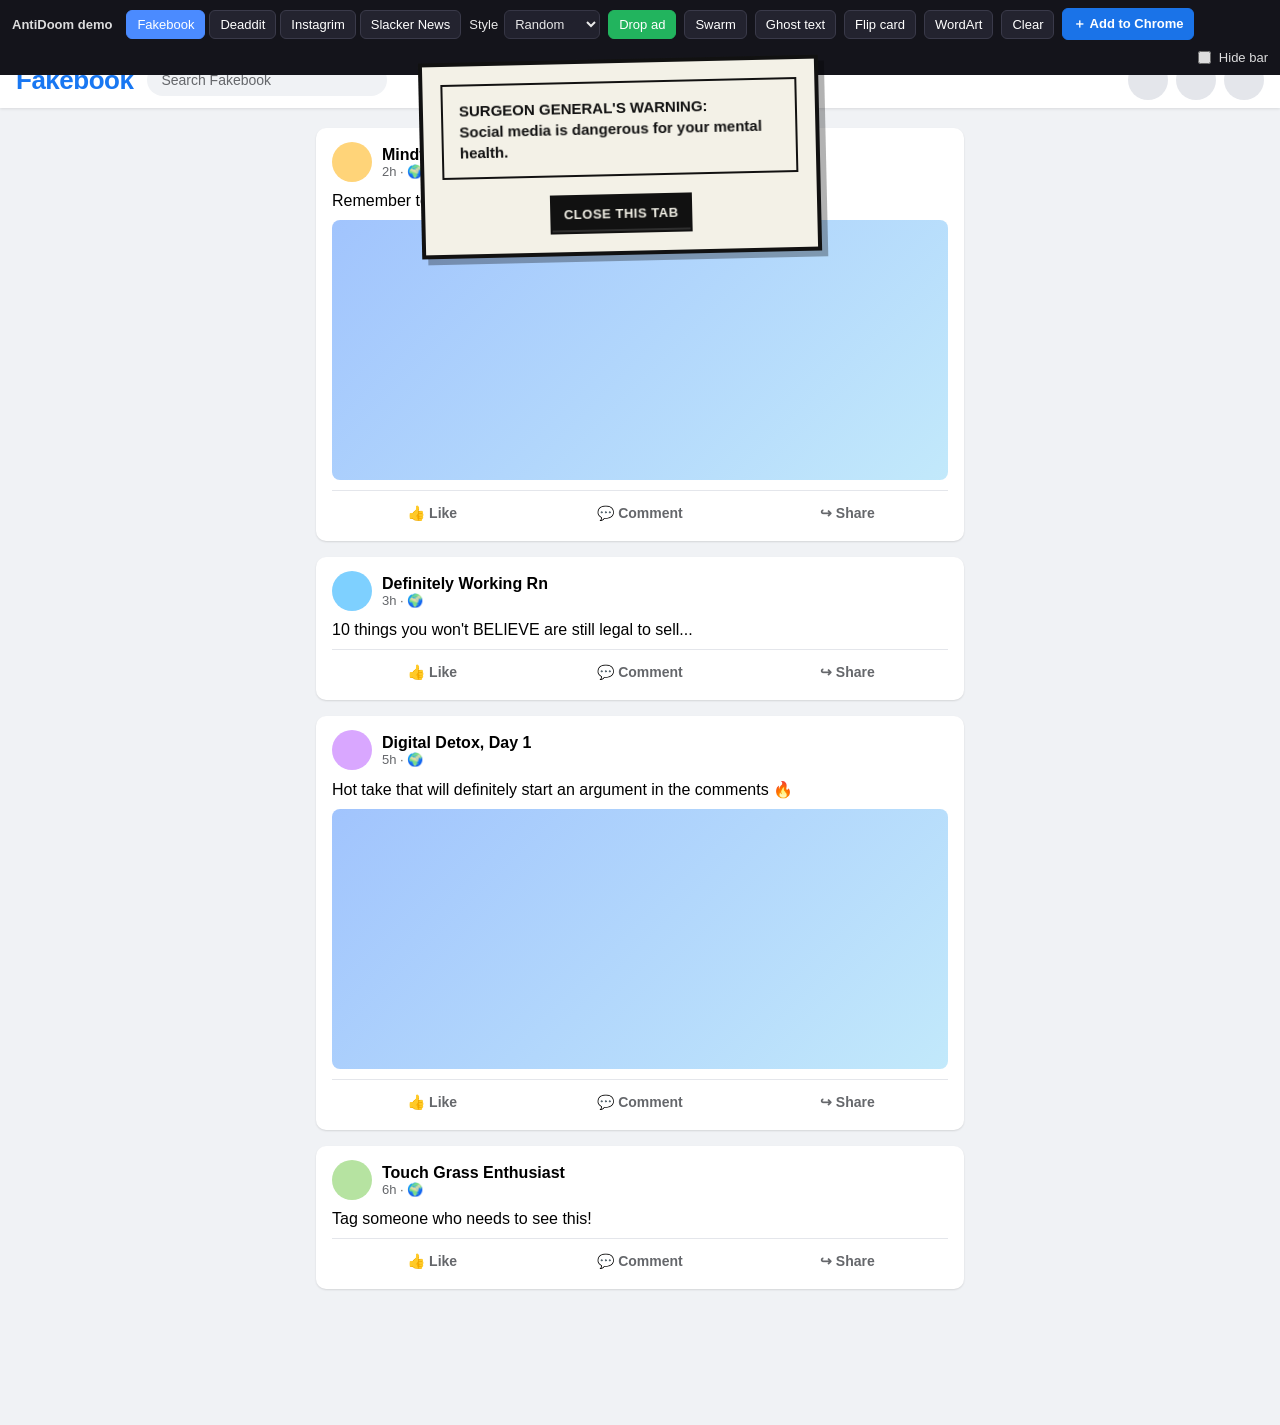
==== demo/sites.html @ 20e3f60d "Add live-feed demo, new ad styles, and v0.2.0 store prep Demo site (deploys to antidoom-demo.josephr" ====
<!doctype html>
<html lang="en">
  <head>
    <meta charset="utf-8">
    <meta name="viewport" content="width=device-width, initial-scale=1">
    <title>AntiDoom — Live on your feeds</title>
    <!-- The REAL extension styles, so the demo matches production exactly -->
    <link rel="stylesheet" href="ad-styles.css?v=6">
    <link rel="stylesheet" href="sites.css?v=6">
  </head>
  <body>
    <!-- Control bar (hide it for clean screenshots) -->
    <div class="ctrl" id="ctrl">
      <span class="ctrl-brand">AntiDoom demo</span>
      <div class="ctrl-group" role="group" aria-label="Website">
        <button class="ctrl-btn is-on" data-site="facebook">Fakebook</button>
        <button class="ctrl-btn" data-site="reddit">Deaddit</button>
        <button class="ctrl-btn" data-site="instagram">Instagrim</button>
        <button class="ctrl-btn" data-site="hn">Slacker News</button>
      </div>
      <label class="ctrl-select">
        Style
        <select id="styleSelect"></select>
      </label>
      <button class="ctrl-btn ctrl-primary" id="dropAd">Drop ad</button>
      <button class="ctrl-btn" id="swarm">Swarm</button>
      <button class="ctrl-btn" id="overlayGhost">Ghost text</button>
      <button class="ctrl-btn" id="overlayFlip">Flip card</button>
      <button class="ctrl-btn" id="overlayWavy">WordArt</button>
      <button class="ctrl-btn" id="clearAll">Clear</button>
      <a class="ctrl-btn ctrl-store" href="https://chromewebstore.google.com/detail/antidoom/kpibmejclghfaeiaofoijdnagaapomjh" target="_blank" rel="noopener">＋ Add to Chrome</a>
      <label class="ctrl-hide"><input type="checkbox" id="hideCtrl"> Hide bar</label>
    </div>

    <!-- Mock website feed goes here -->
    <div class="site" id="site"></div>

    <script src="sites.js?v=6"></script>
  </body>
</html>
---- demo/ad-styles.css ----
.antidoom-root {
  all: initial;
  position: fixed;
  top: 16px;
  left: 16px;
  z-index: 2147483647;
  box-sizing: border-box;
  transform: rotate(var(--antidoom-rotate, 0deg));
  font-family: Impact, Haettenschweiler, "Arial Narrow Bold", sans-serif;
}

.antidoom-card {
  position: relative;
  width: min(320px, calc(100vw - 24px));
  color: #171717;
  background:
    linear-gradient(135deg, rgba(255, 243, 71, 0.99), rgba(255, 140, 66, 0.99) 58%, rgba(255, 84, 84, 0.98));
  border: 3px solid #171717;
  box-shadow: 8px 8px 0 rgba(23, 23, 23, 0.28);
  border-radius: 14px;
  overflow: hidden;
  transform-origin: center;
  animation: antidoom-burst-in 280ms cubic-bezier(0.2, 0.9, 0.2, 1.15);
}

/* --- Windows 98 system dialog --- */
.antidoom-card[data-style="win98"] {
  background: #c0c0c0;
  border: 2px solid #000;
  border-radius: 0;
  box-shadow: 4px 4px 0 rgba(0, 0, 0, 0.4),
    inset 2px 2px 0 #fff, inset -2px -2px 0 #808080;
  font-family: "MS Sans Serif", Tahoma, Geneva, sans-serif;
}

.antidoom-card[data-style="win98"] .antidoom-header {
  background: linear-gradient(90deg, #000080, #1084d0);
  color: #fff;
  letter-spacing: 0.02em;
  text-transform: none;
  font-weight: 700;
}

.antidoom-card[data-style="win98"] .antidoom-message {
  font-family: "MS Sans Serif", Tahoma, sans-serif;
  font-size: 20px;
  text-transform: none;
  color: #000;
}

.antidoom-card[data-style="win98"] .antidoom-body::before { content: none; }

.antidoom-card[data-style="win98"] .antidoom-kicker {
  background: #ffffe1;
  border-color: #000;
  border-radius: 0;
}

.antidoom-card[data-style="win98"] .antidoom-button {
  background: #c0c0c0;
  color: #000;
  border: 2px solid #000;
  border-radius: 0;
  box-shadow: inset 2px 2px 0 #fff, inset -2px -2px 0 #808080;
  text-transform: none;
}

/* --- Neon "YOU ARE THE 1000th VISITOR" --- */
.antidoom-card[data-style="neon"] {
  background: #05010a;
  border: 3px solid #39ff14;
  box-shadow: 0 0 18px #39ff14, 0 0 40px rgba(255, 0, 200, 0.6);
  color: #39ff14;
}

.antidoom-card[data-style="neon"] .antidoom-header {
  background: #ff00c8;
  color: #05010a;
}

.antidoom-card[data-style="neon"] .antidoom-message {
  color: #fdff00;
  text-shadow: 0 0 8px #39ff14;
  animation: antidoom-blink 0.7s steps(2, start) infinite;
}

.antidoom-card[data-style="neon"] .antidoom-subtext { color: #39ff14; }
.antidoom-card[data-style="neon"] .antidoom-body::before {
  background: #fdff00;
  color: #ff00c8;
  border-color: #39ff14;
}

.antidoom-card[data-style="neon"] .antidoom-kicker {
  background: #ff00c8;
  color: #fff;
  border-color: #39ff14;
}

.antidoom-card[data-style="neon"] .antidoom-button {
  background: #39ff14;
  color: #05010a;
  border-color: #fdff00;
}

/* --- MS-DOS terminal --- */
.antidoom-card[data-style="dos"] {
  background: #000;
  border: 2px solid #00ff66;
  border-radius: 0;
  box-shadow: 0 0 0 2px #000, 6px 6px 0 rgba(0, 255, 102, 0.25);
  color: #00ff66;
  font-family: "Courier New", monospace;
}

.antidoom-card[data-style="dos"] .antidoom-header {
  background: #00ff66;
  color: #000;
  font-family: "Courier New", monospace;
}

.antidoom-card[data-style="dos"] .antidoom-message {
  font-family: "Courier New", monospace;
  color: #00ff66;
  font-size: 18px;
  text-transform: none;
}

.antidoom-card[data-style="dos"] .antidoom-subtext {
  color: #00cc55;
  font-family: "Courier New", monospace;
}

.antidoom-card[data-style="dos"] .antidoom-body::before { content: "C:\\>"; background: #000; color: #00ff66; border-color: #00ff66; transform: none; }

.antidoom-card[data-style="dos"] .antidoom-kicker {
  background: #000;
  color: #00ff66;
  border-color: #00ff66;
  border-radius: 0;
}

.antidoom-card[data-style="dos"] .antidoom-button {
  background: #000;
  color: #00ff66;
  border-color: #00ff66;
  border-radius: 0;
  font-family: "Courier New", monospace;
}

/* --- Fake browser toolbar / "your PC is infected" --- */
.antidoom-card[data-style="toolbar"] {
  background: #f4f4f4;
  border: 2px solid #b00020;
  border-radius: 4px;
  box-shadow: 0 6px 18px rgba(176, 0, 32, 0.5);
  color: #202020;
}

.antidoom-card[data-style="toolbar"] .antidoom-header {
  background: linear-gradient(#fff, #dcdcdc);
  color: #b00020;
  text-transform: none;
  letter-spacing: 0;
}

.antidoom-card[data-style="toolbar"] .antidoom-message {
  color: #b00020;
  font-family: Arial, sans-serif;
  font-size: 20px;
}

.antidoom-card[data-style="toolbar"] .antidoom-body::before {
  content: "⚠ WARNING";
  background: #b00020;
  color: #fff;
  border-color: #b00020;
}

.antidoom-card[data-style="toolbar"] .antidoom-kicker {
  background: #fff3cd;
  border-color: #b00020;
}

.antidoom-card[data-style="toolbar"] .antidoom-button-primary {
  background: #2e7d32;
  color: #fff;
  border-color: #1b5e20;
}

.antidoom-header {
  display: flex;
  align-items: center;
  justify-content: space-between;
  gap: 12px;
  padding: 12px 14px;
  cursor: move;
  user-select: none;
  touch-action: none;
  background:
    linear-gradient(90deg, #171717, #363636);
  color: #fff7cc;
  font-size: 12px;
  letter-spacing: 0.11em;
  text-transform: uppercase;
}

.antidoom-body {
  position: relative;
  padding: 18px 16px 12px;
}

.antidoom-body::before {
  content: "ACT NOW";
  position: absolute;
  top: 10px;
  right: 12px;
  padding: 4px 6px;
  border: 2px solid #171717;
  background: #fff;
  color: #d43131;
  font-size: 10px;
  line-height: 1;
  letter-spacing: 0.08em;
  transform: rotate(8deg);
}

.antidoom-kicker {
  display: inline-block;
  margin-bottom: 10px;
  padding: 5px 8px;
  border-radius: 6px;
  border: 2px solid #171717;
  background: #fff8cf;
  font-size: 10px;
  font-weight: 700;
  letter-spacing: 0.1em;
  text-transform: uppercase;
}

.antidoom-message {
  margin: 0;
  max-width: 280px;
  font-size: 30px;
  line-height: 1;
  font-weight: 700;
  letter-spacing: 0.01em;
  text-transform: uppercase;
  text-wrap: balance;
}

.antidoom-subtext {
  margin: 10px 0 0;
  max-width: 310px;
  color: rgba(23, 23, 23, 0.86);
  font-family: Arial, sans-serif;
  font-size: 13px;
  line-height: 1.35;
  font-weight: 700;
}

.antidoom-footer {
  display: flex;
  gap: 8px;
  padding: 0 16px 16px;
  flex-wrap: wrap;
}

.antidoom-button {
  all: unset;
  cursor: pointer;
  padding: 11px 12px;
  border-radius: 10px;
  border: 2px solid #171717;
  font-size: 13px;
  font-weight: 700;
  line-height: 1;
  text-transform: uppercase;
  letter-spacing: 0.04em;
}

.antidoom-button-primary {
  background: #171717;
  color: #fff7cc;
  box-shadow: inset 0 -2px 0 rgba(255, 255, 255, 0.12);
}

.antidoom-button-secondary {
  background: rgba(255, 255, 255, 0.4);
  color: #171717;
}

.antidoom-button-snooze {
  background: transparent;
  color: rgba(23, 23, 23, 0.55);
  border-color: rgba(23, 23, 23, 0.3);
  font-size: 11px;
}

.antidoom-close {
  all: unset;
  cursor: pointer;
  color: inherit;
  font-size: 22px;
  line-height: 1;
}

/* Delay tax: close X shows a countdown and can't be clicked yet. */
.antidoom-close-locked {
  cursor: not-allowed;
  font-size: 15px;
  font-weight: 700;
  opacity: 0.55;
  font-variant-numeric: tabular-nums;
}

.antidoom-button-snooze:disabled {
  cursor: not-allowed;
  opacity: 0.4;
}

/* --- Clipped burst shapes: 5-point star & spiky sun --- */
.antidoom-card[data-style="star"],
.antidoom-card[data-style="sunburst"] {
  width: min(400px, calc(100vw - 24px));
  height: min(400px, calc(100vw - 24px));
  padding: 24% 22% 22%;
  box-sizing: border-box;
  border: none;
  border-radius: 0;
  box-shadow: none;
  overflow: visible;
  display: flex;
  flex-direction: column;
  justify-content: center;
  text-align: center;
  filter: drop-shadow(3px 4px 0 rgba(23, 23, 23, 0.55));
}

.antidoom-card[data-style="star"] {
  width: min(460px, calc(100vw - 24px));
  height: min(413px, calc((100vw - 24px) * 0.897));
  /* burst art sits ~2% high (SVG translate -5.56); nudge text up to match */
  padding: 24% 29% 28%;
  background: center/contain no-repeat
    url("data:image/svg+xml,<svg xmlns='http://www.w3.org/2000/svg' viewBox='0 0 310.93 278.96'><path d='M153.75 37l13.92 44 69.13-67.75-21.27 95.5h73.11l-46.92 53L297 179.3l-81.47 19.22 32.88 49.09-71.06-21.35-19 40.8-28.24-40.8-71.02 44.56 23.21-83.9-47.43-5.3 42.52-28-66.89-31.45 93.07-1.82-21.27-95.5L130.15 81z' transform='translate(.24 -5.56)' fill='%23fff' stroke='%23000' stroke-width='5' stroke-miterlimit='10'/></svg>");
  filter: drop-shadow(4px 5px 0 rgba(0, 0, 0, 0.85));
  color: #000;
  font-family: "Courier New", monospace;
}

/* Star is stripped down: just the message and one button. */
.antidoom-card[data-style="star"] .antidoom-header,
.antidoom-card[data-style="star"] .antidoom-kicker,
.antidoom-card[data-style="star"] .antidoom-button-secondary,
.antidoom-card[data-style="star"] .antidoom-button-snooze {
  display: none;
}

.antidoom-card[data-style="star"] .antidoom-message {
  font-family: "Courier New", monospace;
  font-size: 17px;
  color: #000;
  letter-spacing: 0;
}

.antidoom-card[data-style="star"] .antidoom-footer {
  justify-content: center;
  padding-top: 12px;
}

.antidoom-card[data-style="star"] .antidoom-button-primary {
  background: #fff;
  color: #000;
  border: 2px solid #000;
  border-radius: 0;
  box-shadow: 3px 3px 0 #000;
  font-family: "Courier New", monospace;
}

.antidoom-card[data-style="sunburst"] {
  background: radial-gradient(circle at 50% 45%, #fff27a, #ffbf1f 55%, #ff7a00);
  clip-path: polygon(50.0% 0.0%, 57.8% 10.8%, 69.1% 3.8%, 72.2% 16.7%, 85.4% 14.6%, 83.3% 27.8%, 96.2% 30.9%, 89.2% 42.2%, 100.0% 50.0%, 89.2% 57.8%, 96.2% 69.1%, 83.3% 72.2%, 85.4% 85.4%, 72.2% 83.3%, 69.1% 96.2%, 57.8% 89.2%, 50.0% 100.0%, 42.2% 89.2%, 30.9% 96.2%, 27.8% 83.3%, 14.6% 85.4%, 16.7% 72.2%, 3.8% 69.1%, 10.8% 57.8%, 0.0% 50.0%, 10.8% 42.2%, 3.8% 30.9%, 16.7% 27.8%, 14.6% 14.6%, 27.8% 16.7%, 30.9% 3.8%, 42.2% 10.8%);
}

/* Both burst shapes hide the header: wide sponsor lines clip on the spikes,
   and the dodging close button would land outside the clipped shape. */
.antidoom-card[data-style="star"] .antidoom-header,
.antidoom-card[data-style="sunburst"] .antidoom-header {
  display: none;
}

.antidoom-card[data-style="star"] .antidoom-body,
.antidoom-card[data-style="sunburst"] .antidoom-body {
  padding: 4px 0;
}

.antidoom-card[data-style="star"] .antidoom-body::before,
.antidoom-card[data-style="sunburst"] .antidoom-body::before,
.antidoom-card[data-style="star"] .antidoom-subtext,
.antidoom-card[data-style="sunburst"] .antidoom-subtext {
  display: none;
}

.antidoom-card[data-style="star"] .antidoom-kicker,
.antidoom-card[data-style="sunburst"] .antidoom-kicker {
  background: #171717;
  color: #fff27a;
  margin-bottom: 6px;
}

.antidoom-card[data-style="star"] .antidoom-message,
.antidoom-card[data-style="sunburst"] .antidoom-message {
  max-width: none;
  font-size: 16px;
  line-height: 1.1;
}

/* The star's jagged burst narrows sharply — wrap its text into short lines. */
.antidoom-card[data-style="star"] .antidoom-message {
  max-width: 175px;
  margin-left: auto;
  margin-right: auto;
}

.antidoom-card[data-style="star"] .antidoom-footer,
.antidoom-card[data-style="sunburst"] .antidoom-footer {
  justify-content: center;
  padding: 8px 0 0;
  gap: 6px;
}

.antidoom-card[data-style="star"] .antidoom-button,
.antidoom-card[data-style="sunburst"] .antidoom-button {
  padding: 7px 9px;
  font-size: 11px;
}

/* --- "Sorry, we're LOCKING IN" storefront sign --- */
.antidoom-card[data-style="closedsign"] {
  width: min(400px, calc(100vw - 24px));
  background: #fff;
  color: #111;
  border: 3px solid #111;
  border-radius: 18px;
  box-shadow: 0 0 0 4px #fff, 0 0 0 7px #111, 10px 12px 0 rgba(0, 0, 0, 0.25);
  overflow: visible;
  font-family: "Arial Black", Arial, sans-serif;
}

.antidoom-card[data-style="closedsign"] .antidoom-header,
.antidoom-card[data-style="closedsign"] .antidoom-kicker,
.antidoom-card[data-style="closedsign"] .antidoom-button-secondary,
.antidoom-card[data-style="closedsign"] .antidoom-button-snooze {
  display: none;
}

.antidoom-card[data-style="closedsign"] .antidoom-body {
  padding: 22px 20px 8px;
  text-align: center;
}

.antidoom-card[data-style="closedsign"] .antidoom-body::before {
  content: "SORRY, WE'RE\A LOCKING IN";
  white-space: pre-line;
  position: static;
  display: block;
  margin: 0 0 12px;
  padding: 0;
  border: 0;
  transform: none;
  font-family: "Arial Black", Impact, sans-serif;
  font-size: 40px;
  line-height: 0.95;
  font-weight: 900;
  letter-spacing: -0.01em;
  text-transform: uppercase;
  background: linear-gradient(135deg, #57c7ea 0%, #8fe06a 55%, #d7f43a 100%);
  -webkit-background-clip: text;
  background-clip: text;
  color: transparent;
  -webkit-text-stroke: 1.5px #111;
}

.antidoom-card[data-style="closedsign"] .antidoom-subtext {
  display: none;
}

.antidoom-card[data-style="closedsign"] .antidoom-message {
  max-width: none;
  color: #222;
  font-family: Arial, sans-serif;
  font-size: 15px;
  font-weight: 700;
  text-transform: none;
}

.antidoom-card[data-style="closedsign"] .antidoom-footer {
  justify-content: center;
  padding: 10px 20px 18px;
}

.antidoom-card[data-style="closedsign"] .antidoom-button-primary {
  background: linear-gradient(135deg, #57c7ea, #8fe06a);
  color: #111;
  border: 2px solid #111;
  border-radius: 8px;
}

/* --- Comic speech bubble --- */
.antidoom-card[data-style="bubble"] {
  width: min(360px, calc(100vw - 24px));
  background: #fff;
  color: #111;
  border: 3px solid #111;
  border-radius: 42px;
  box-shadow: 6px 6px 0 rgba(0, 0, 0, 0.22);
  overflow: visible;
  font-family: "Comic Sans MS", "Comic Sans", cursive;
}

.antidoom-card[data-style="bubble"]::before {
  content: "";
  position: absolute;
  left: 46px;
  top: 100%;
  border-left: 16px solid transparent;
  border-right: 16px solid transparent;
  border-top: 30px solid #111;
}

.antidoom-card[data-style="bubble"]::after {
  content: "";
  position: absolute;
  left: 50px;
  top: 100%;
  margin-top: -3px;
  border-left: 12px solid transparent;
  border-right: 12px solid transparent;
  border-top: 24px solid #fff;
}

.antidoom-card[data-style="bubble"] .antidoom-header,
.antidoom-card[data-style="bubble"] .antidoom-kicker,
.antidoom-card[data-style="bubble"] .antidoom-subtext,
.antidoom-card[data-style="bubble"] .antidoom-body::before,
.antidoom-card[data-style="bubble"] .antidoom-button-secondary,
.antidoom-card[data-style="bubble"] .antidoom-button-snooze {
  display: none;
}

.antidoom-card[data-style="bubble"] .antidoom-body {
  padding: 22px 26px 6px;
  text-align: center;
}

.antidoom-card[data-style="bubble"] .antidoom-message {
  max-width: none;
  color: #111;
  font-family: "Comic Sans MS", "Comic Sans", cursive;
  font-size: 20px;
  font-weight: 700;
  line-height: 1.15;
}

.antidoom-card[data-style="bubble"] .antidoom-footer {
  justify-content: center;
  padding: 6px 26px 20px;
}

.antidoom-card[data-style="bubble"] .antidoom-button-primary {
  background: #111;
  color: #fff;
  border: 2px solid #111;
  border-radius: 20px;
  font-family: "Comic Sans MS", "Comic Sans", cursive;
}

/* --- 3D extruded "WARNING: ATTENTION HIJACKING" --- */
.antidoom-card[data-style="warning3d"] {
  width: min(430px, calc(100vw - 24px));
  background: #1b1030;
  color: #fff;
  border: 3px solid #04e7fe;
  border-radius: 12px;
  box-shadow: 8px 8px 0 rgba(0, 0, 0, 0.5);
  overflow: visible;
}

.antidoom-card[data-style="warning3d"] .antidoom-header,
.antidoom-card[data-style="warning3d"] .antidoom-kicker,
.antidoom-card[data-style="warning3d"] .antidoom-subtext,
.antidoom-card[data-style="warning3d"] .antidoom-button-secondary,
.antidoom-card[data-style="warning3d"] .antidoom-button-snooze {
  display: none;
}

.antidoom-card[data-style="warning3d"] .antidoom-body {
  padding: 28px 20px 8px;
  text-align: center;
}

.antidoom-card[data-style="warning3d"] .antidoom-body::before {
  content: "WARNING:\A ATTENTION HIJACKING";
  white-space: pre-line;
  position: static;
  display: block;
  margin: 0 0 16px;
  padding: 0;
  border: 0;
  background: transparent;
  font-family: Impact, Haettenschweiler, "Arial Narrow Bold", sans-serif;
  font-size: 34px;
  line-height: 0.92;
  font-weight: 800;
  letter-spacing: 0.01em;
  text-transform: uppercase;
  color: #ff79ff;
  text-shadow:
    -1px -1px 0 #04e7fe, 1px 1px 0 #3f2e53, 2px 2px 0 #3f2e53,
    3px 3px 0 #3f2e53, 4px 4px 0 #3f2e53, 5px 5px 0 #2a1f38, 6px 6px 0 #2a1f38;
  animation: antidoom-sway 1.8s ease-in-out infinite alternate;
}

.antidoom-card[data-style="warning3d"] .antidoom-message {
  max-width: none;
  color: #e5d8ff;
  font-family: Arial, sans-serif;
  font-size: 14px;
  font-weight: 700;
  text-transform: none;
}

.antidoom-card[data-style="warning3d"] .antidoom-footer {
  justify-content: center;
  padding: 12px 20px 18px;
}

.antidoom-card[data-style="warning3d"] .antidoom-button-primary {
  background: #ff79ff;
  color: #1b1030;
  border: 2px solid #04e7fe;
  border-radius: 8px;
}

@keyframes antidoom-sway {
  from { transform: rotate(-2deg); }
  to { transform: rotate(2deg); }
}

/* --- Surgeon General's warning label --- */
.antidoom-card[data-style="surgeon"] {
  width: min(400px, calc(100vw - 24px));
  background: #f3f1e7;
  color: #111;
  border: 4px solid #111;
  border-radius: 0;
  box-shadow: 6px 6px 0 rgba(0, 0, 0, 0.3);
}

.antidoom-card[data-style="surgeon"] .antidoom-header,
.antidoom-card[data-style="surgeon"] .antidoom-kicker,
.antidoom-card[data-style="surgeon"] .antidoom-subtext,
.antidoom-card[data-style="surgeon"] .antidoom-message,
.antidoom-card[data-style="surgeon"] .antidoom-button-secondary,
.antidoom-card[data-style="surgeon"] .antidoom-button-snooze {
  display: none;
}

.antidoom-card[data-style="surgeon"] .antidoom-body {
  padding: 18px;
}

.antidoom-card[data-style="surgeon"] .antidoom-body::before {
  content: "SURGEON GENERAL'S WARNING:\A Social media is dangerous for your mental health.";
  white-space: pre-line;
  position: static;
  display: block;
  transform: none;
  margin: 0;
  padding: 14px 16px;
  border: 2px solid #111;
  background: transparent;
  font-family: Arial, "Helvetica Neue", sans-serif;
  font-size: 15px;
  line-height: 1.4;
  font-weight: 700;
  letter-spacing: 0;
  text-transform: none;
  text-align: left;
  color: #111;
}

.antidoom-card[data-style="surgeon"] .antidoom-footer {
  justify-content: center;
  padding: 0 18px 18px;
}

.antidoom-card[data-style="surgeon"] .antidoom-button-primary {
  background: #111;
  color: #f3f1e7;
  border: 2px solid #111;
  border-radius: 0;
  font-family: Arial, sans-serif;
}

/* --- Ringing alarm clock --- */
.antidoom-card[data-style="clock"] {
  width: min(360px, calc(100vw - 24px));
  background: #fff;
  color: #111;
  border: 3px solid #e6342a;
  border-radius: 16px;
  box-shadow: 6px 6px 0 rgba(0, 0, 0, 0.22);
}

.antidoom-card[data-style="clock"] .antidoom-header,
.antidoom-card[data-style="clock"] .antidoom-kicker,
.antidoom-card[data-style="clock"] .antidoom-subtext,
.antidoom-card[data-style="clock"] .antidoom-message,
.antidoom-card[data-style="clock"] .antidoom-button-secondary,
.antidoom-card[data-style="clock"] .antidoom-button-snooze {
  display: none;
}

.antidoom-card[data-style="clock"] .antidoom-body {
  padding: 22px 20px 6px;
  text-align: center;
}

.antidoom-card[data-style="clock"] .antidoom-body::before {
  content: "";
  display: block;
  height: 108px;
  margin: 0 auto 12px;
  padding: 0;
  border: 0;
  top: auto;
  right: auto;
  position: static;
  background: center/contain no-repeat
    url("data:image/svg+xml,<svg xmlns='http://www.w3.org/2000/svg' viewBox='0 0 120 122'><g fill='none' stroke='%23111' stroke-width='5' stroke-linecap='round' stroke-linejoin='round'><circle cx='28' cy='26' r='15' fill='%23e6342a'/><circle cx='92' cy='26' r='15' fill='%23e6342a'/><line x1='60' y1='9' x2='60' y2='22'/><circle cx='60' cy='70' r='38' fill='%23fff'/><line x1='40' y1='103' x2='32' y2='116'/><line x1='80' y1='103' x2='88' y2='116'/><line x1='60' y1='70' x2='60' y2='46'/><line x1='60' y1='70' x2='79' y2='75'/><circle cx='60' cy='70' r='3.5' fill='%23111' stroke='none'/></g></svg>");
  animation: antidoom-ring 0.25s ease-in-out infinite;
}

.antidoom-card[data-style="clock"] .antidoom-body::after {
  content: "Your precious time is being wasted.";
  display: block;
  font-family: "Arial Black", Arial, sans-serif;
  font-size: 20px;
  line-height: 1.15;
  font-weight: 800;
  text-transform: uppercase;
  color: #111;
}

.antidoom-card[data-style="clock"] .antidoom-footer {
  justify-content: center;
  padding: 12px 20px 18px;
}

.antidoom-card[data-style="clock"] .antidoom-button-primary {
  background: #e6342a;
  color: #fff;
  border: 2px solid #111;
  border-radius: 8px;
}

@keyframes antidoom-ring {
  0%, 100% { transform: rotate(-5deg); }
  50% { transform: rotate(5deg); }
}

/* --- Spinning 3D WordArt flip card --- */
.antidoom-flip {
  all: initial;
  position: fixed;
  top: 42%;
  left: 50%;
  transform: translate(-50%, -50%);
  z-index: 2147483645;
  perspective: 870px;
  pointer-events: none;
  animation: antidoom-flip-fade 9s ease-in-out forwards;
}

.antidoom-flip-inner {
  position: relative;
  width: min(440px, 90vw);
  height: 150px;
  transform-style: preserve-3d;
  animation: antidoom-flip-spin 3.5s linear infinite;
}

.antidoom-flip-front,
.antidoom-flip-back {
  position: absolute;
  inset: 0;
  display: flex;
  align-items: center;
  justify-content: center;
  border: 4px solid #0000aa;
  border-radius: 12px;
  box-shadow: 2px 3px 10px rgba(44, 44, 55, 0.5);
  backface-visibility: hidden;
  -webkit-backface-visibility: hidden;
}

.antidoom-flip-front {
  background: wheat;
  transform: rotateY(0deg);
}

.antidoom-flip-back {
  background: #d7fbff;
  transform: rotateY(180deg);
}

.antidoom-flip-text {
  display: block;
  font-family: Impact, "Arial Narrow Bold", Haettenschweiler, sans-serif;
  font-size: 46px;
  font-weight: bold;
  line-height: 1;
  letter-spacing: -0.03em;
  text-align: center;
  text-transform: uppercase;
  color: #24c0fd;
  -webkit-text-stroke: 0.01em #0000aa;
  text-shadow: 0.09em -0.09em 0 #0000aa;
}

@keyframes antidoom-flip-spin {
  to { transform: rotateY(360deg); }
}

@keyframes antidoom-flip-fade {
  0% { opacity: 0; }
  10% { opacity: 1; }
  85% { opacity: 1; }
  100% { opacity: 0; }
}

/* --- Wavy rainbow WordArt "FREE YOURSELF" --- */
.antidoom-wavy {
  all: initial;
  position: fixed;
  top: 44%;
  left: 50%;
  transform: translate(-50%, -50%);
  z-index: 2147483645;
  pointer-events: none;
  animation: antidoom-wavy-fade 8s ease-in-out forwards;
}

.antidoom-wavy-card {
  position: relative;
  padding: 40px 50px;
  border-radius: 8px;
  box-shadow: 5px 10px 20px rgba(0, 0, 0, 0.4);
  overflow: hidden;
  display: flex;
  align-items: center;
  justify-content: center;
}

.antidoom-wavy-card::before {
  content: "";
  position: absolute;
  top: -50%;
  left: -50%;
  width: 200%;
  height: 200%;
  z-index: -1;
  background: repeating-linear-gradient(
    135deg,
    #ffff9f,
    #93dfb8,
    #ffff9f,
    #00cc99,
    #ffff9f 320px
  );
  filter: url("#antidoom-turb-bg");
}

.antidoom-wavy-inner {
  position: relative;
  filter: url("#antidoom-turb-text");
}

.antidoom-wavy-fill,
.antidoom-wavy-outline {
  margin: 0;
  font-family: "Comic Sans MS", "Chewy", "Arial Black", sans-serif;
  font-weight: 700;
  font-size: clamp(30px, 8vw, 66px);
  line-height: 1;
  letter-spacing: 0;
  white-space: nowrap;
  text-transform: none;
}

.antidoom-wavy-space {
  display: inline-block;
  width: 0.3em;
}

.antidoom-wavy-outline {
  position: absolute;
  top: 0;
  left: 0;
  color: transparent;
  -webkit-text-stroke: 4px rgba(0, 0, 0, 0.72);
}

@keyframes antidoom-wavy-fade {
  0% { opacity: 0; }
  12% { opacity: 1; }
  82% { opacity: 1; }
  100% { opacity: 0; }
}

/* --- Ghost text that fades over the page --- */
.antidoom-ghost {
  all: initial;
  position: fixed;
  top: 50%;
  left: 50%;
  z-index: 2147483646;
  max-width: 92vw;
  font-family: Impact, Haettenschweiler, "Arial Narrow Bold", sans-serif;
  font-size: clamp(28px, 6vw, 88px);
  font-weight: 800;
  letter-spacing: 0.04em;
  line-height: 1;
  text-align: center;
  text-transform: uppercase;
  color: rgba(23, 23, 23, 0.82);
  text-shadow: 2px 2px 0 rgba(255, 255, 255, 0.6);
  pointer-events: none;
  animation: antidoom-ghost-fade 3.4s ease-in-out forwards;
}

@keyframes antidoom-ghost-fade {
  0% {
    opacity: 0;
    transform: translate(-50%, -50%) scale(0.92);
  }
  18% {
    opacity: 1;
    transform: translate(-50%, -50%) scale(1);
  }
  78% {
    opacity: 1;
    transform: translate(-50%, -50%) scale(1);
  }
  100% {
    opacity: 0;
    transform: translate(-50%, -50%) scale(1.18);
  }
}

@keyframes antidoom-blink {
  50% { opacity: 0.25; }
}

@keyframes antidoom-burst-in {
  from {
    opacity: 0;
    transform: translate3d(0, 18px, 0) scale(0.88) rotate(4deg);
  }

  to {
    opacity: 1;
    transform: translate3d(0, 0, 0) scale(1) rotate(0);
  }
}
---- demo/sites.css ----
* { box-sizing: border-box; }
html, body { margin: 0; padding: 0; }
body {
  font-family: -apple-system, BlinkMacSystemFont, "Segoe UI", Roboto, Helvetica, Arial, sans-serif;
  background: #f0f2f5;
}

/* ---- control bar ---- */
.ctrl {
  position: fixed;
  top: 0; left: 0; right: 0;
  z-index: 2147483000;
  display: flex;
  align-items: center;
  gap: 8px;
  flex-wrap: wrap;
  padding: 8px 12px;
  background: #14141b;
  color: #fff;
  font-size: 13px;
}
.ctrl.is-hidden { display: none; }
.ctrl-brand { font-weight: 700; margin-right: 6px; opacity: 0.85; }
.ctrl-group { display: inline-flex; gap: 4px; }
.ctrl-btn {
  cursor: pointer;
  border: 1px solid #3a3a4a;
  background: #23232f;
  color: #fff;
  border-radius: 6px;
  padding: 6px 10px;
  font-size: 13px;
  font-family: inherit;
}
.ctrl-btn:hover { background: #2f2f40; }
.ctrl-btn.is-on { background: #4b8bff; border-color: #4b8bff; }
.ctrl-primary { background: #22b45e; border-color: #22b45e; }
.ctrl-store { background: #1a73e8; border-color: #1a73e8; text-decoration: none; font-weight: 600; }
.ctrl-store:hover { background: #1b66c9; }
.ctrl-select { display: inline-flex; align-items: center; gap: 6px; opacity: 0.9; }
.ctrl-select select {
  font-family: inherit; font-size: 13px; padding: 5px 6px;
  border-radius: 6px; border: 1px solid #3a3a4a; background: #23232f; color: #fff;
}
.ctrl-hide { display: inline-flex; align-items: center; gap: 5px; margin-left: auto; opacity: 0.85; }

/* When the bar is hidden, reclaim the top space */
.site { padding-top: 52px; min-height: 100vh; }
.ctrl.is-hidden ~ .site { padding-top: 0; }

/* ================= mock feeds ================= */
.feed { max-width: 680px; margin: 0 auto; padding: 20px 16px 120px; }
.post {
  background: #fff; border-radius: 10px; padding: 14px 16px; margin: 0 0 16px;
  box-shadow: 0 1px 2px rgba(0,0,0,0.12);
}
.avatar { width: 40px; height: 40px; border-radius: 50%; flex: 0 0 40px; }
.row { display: flex; align-items: center; gap: 10px; }
.ph-img { width: 100%; border-radius: 8px; margin-top: 10px; }
.muted { color: #65676b; font-size: 13px; }
.strong { font-weight: 600; }

/* ---- Facebook ---- */
.site--facebook { background: #f0f2f5; }
.fb-top {
  background: #fff; box-shadow: 0 1px 3px rgba(0,0,0,0.1);
  display: flex; align-items: center; gap: 14px; padding: 8px 16px;
  position: sticky; top: 0;
}
.fb-logo { color: #1877f2; font-weight: 800; font-size: 26px; letter-spacing: -0.5px; }
.fb-search { background: #f0f2f5; border-radius: 20px; padding: 8px 14px; color: #65676b; font-size: 14px; flex: 1; max-width: 240px; }
.fb-actions { margin-left: auto; display: flex; gap: 8px; }
.fb-pill { width: 40px; height: 40px; border-radius: 50%; background: #e4e6eb; }
.fb-postimg { height: 260px; background: linear-gradient(135deg, #a1c4fd, #c2e9fb); }
.fb-bar { display: flex; gap: 6px; border-top: 1px solid #e4e6eb; margin-top: 10px; padding-top: 8px; }
.fb-bar span { flex: 1; text-align: center; color: #65676b; font-size: 14px; font-weight: 600; padding: 6px; border-radius: 6px; }

/* ---- Reddit ---- */
.site--reddit { background: #dae0e6; }
.rd-top { background: #fff; box-shadow: 0 1px 2px rgba(0,0,0,0.1); display: flex; align-items: center; gap: 12px; padding: 8px 16px; position: sticky; top: 0; }
.rd-snoo { width: 32px; height: 32px; border-radius: 50%; background: #ff4500; }
.rd-logo { font-weight: 700; font-size: 20px; color: #1a1a1b; }
.rd-search { background: #f6f7f8; border: 1px solid #edeff1; border-radius: 20px; padding: 8px 14px; color: #878a8c; font-size: 14px; flex: 1; max-width: 320px; }
.rd-post { display: flex; gap: 0; padding: 0; overflow: hidden; }
.rd-vote { background: #f8f9fa; width: 44px; flex: 0 0 44px; display: flex; flex-direction: column; align-items: center; gap: 4px; padding: 10px 0; color: #878a8c; font-weight: 700; font-size: 12px; }
.rd-arrow { width: 0; height: 0; border-left: 8px solid transparent; border-right: 8px solid transparent; }
.rd-up { border-bottom: 10px solid #878a8c; }
.rd-down { border-top: 10px solid #878a8c; }
.rd-body { padding: 8px 12px 12px; flex: 1; }
.rd-meta { color: #787c7e; font-size: 12px; }
.rd-meta b { color: #1a1a1b; }
.rd-title { font-size: 18px; font-weight: 500; color: #222; margin: 4px 0 6px; }

/* ---- Instagram ---- */
.site--instagram { background: #fafafa; }
.ig-top { background: #fff; border-bottom: 1px solid #dbdbdb; display: flex; align-items: center; gap: 14px; padding: 10px 16px; position: sticky; top: 0; }
.ig-logo { font-family: "Snell Roundhand", "Brush Script MT", cursive; font-size: 26px; font-weight: 600; }
.ig-feed { max-width: 470px; }
.ig-post { background: #fff; border: 1px solid #dbdbdb; border-radius: 8px; margin-bottom: 18px; }
.ig-head { display: flex; align-items: center; gap: 10px; padding: 12px; }
.ig-ring { padding: 2px; border-radius: 50%; background: linear-gradient(45deg, #f09433, #e6683c, #dc2743, #cc2366, #bc1888); }
.ig-ring .avatar { border: 2px solid #fff; width: 34px; height: 34px; flex: 0 0 34px; }
.ig-img { height: 470px; background: linear-gradient(135deg, #fdcbf1, #a1c4fd); }
.ig-actions { padding: 10px 12px; display: flex; gap: 14px; font-size: 22px; }
.ig-cap { padding: 0 12px 14px; font-size: 14px; }

/* ---- Hacker News ---- */
.site--hn { background: #f6f6ef; }
.hn-top { background: #ff6600; padding: 4px 8px; display: flex; align-items: center; gap: 8px; position: sticky; top: 0; }
.hn-mark { width: 18px; height: 18px; border: 1px solid #fff; color: #fff; font-weight: 700; font-size: 13px; text-align: center; line-height: 18px; }
.hn-nav { color: #000; font-size: 13px; }
.hn-nav b { margin-right: 8px; }
.hn-feed { max-width: 760px; margin: 0 auto; padding: 10px 12px 120px; font-family: Verdana, Geneva, sans-serif; }
.hn-item { display: flex; gap: 6px; font-size: 14px; margin-bottom: 6px; align-items: baseline; }
.hn-rank { color: #828282; width: 22px; text-align: right; }
.hn-title a { color: #000; text-decoration: none; }
.hn-sub { color: #828282; font-size: 12px; margin: 0 0 12px 28px; }

/* avatar palette */
.a1 { background: #ff7a59; } .a2 { background: #7ed0ff; } .a3 { background: #b6e3a1; }
.a4 { background: #d9a7ff; } .a5 { background: #ffd479; } .a6 { background: #9aa7ff; }
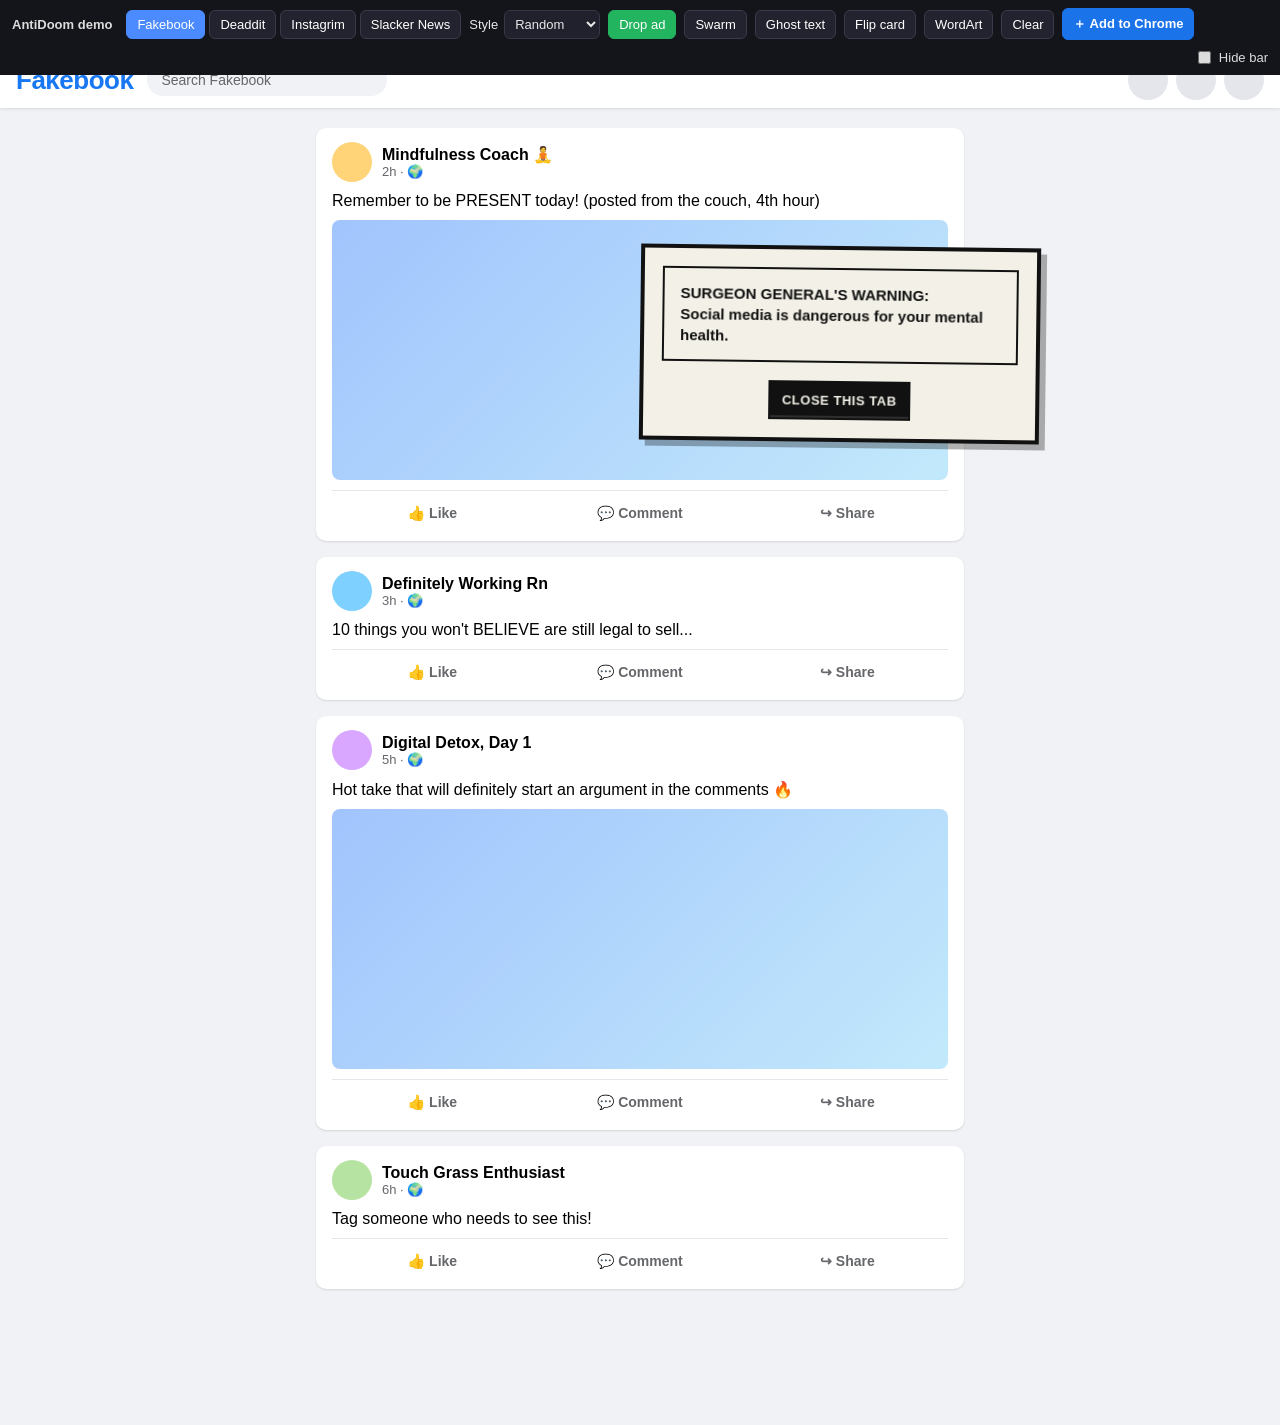
==== commit 243fc14e: "Demo swarm: place cards on a viewport-fitting grid so they never overlap Compute how many columns/ro" ====
--- a/demo/sites.html
+++ b/demo/sites.html
@@ -5,8 +5,8 @@
     <meta name="viewport" content="width=device-width, initial-scale=1">
     <title>AntiDoom — Live on your feeds</title>
     <!-- The REAL extension styles, so the demo matches production exactly -->
-    <link rel="stylesheet" href="ad-styles.css?v=6">
-    <link rel="stylesheet" href="sites.css?v=6">
+    <link rel="stylesheet" href="ad-styles.css?v=8">
+    <link rel="stylesheet" href="sites.css?v=8">
   </head>
   <body>
     <!-- Control bar (hide it for clean screenshots) -->
@@ -35,6 +35,6 @@
     <!-- Mock website feed goes here -->
     <div class="site" id="site"></div>
 
-    <script src="sites.js?v=6"></script>
+    <script src="sites.js?v=8"></script>
   </body>
 </html>
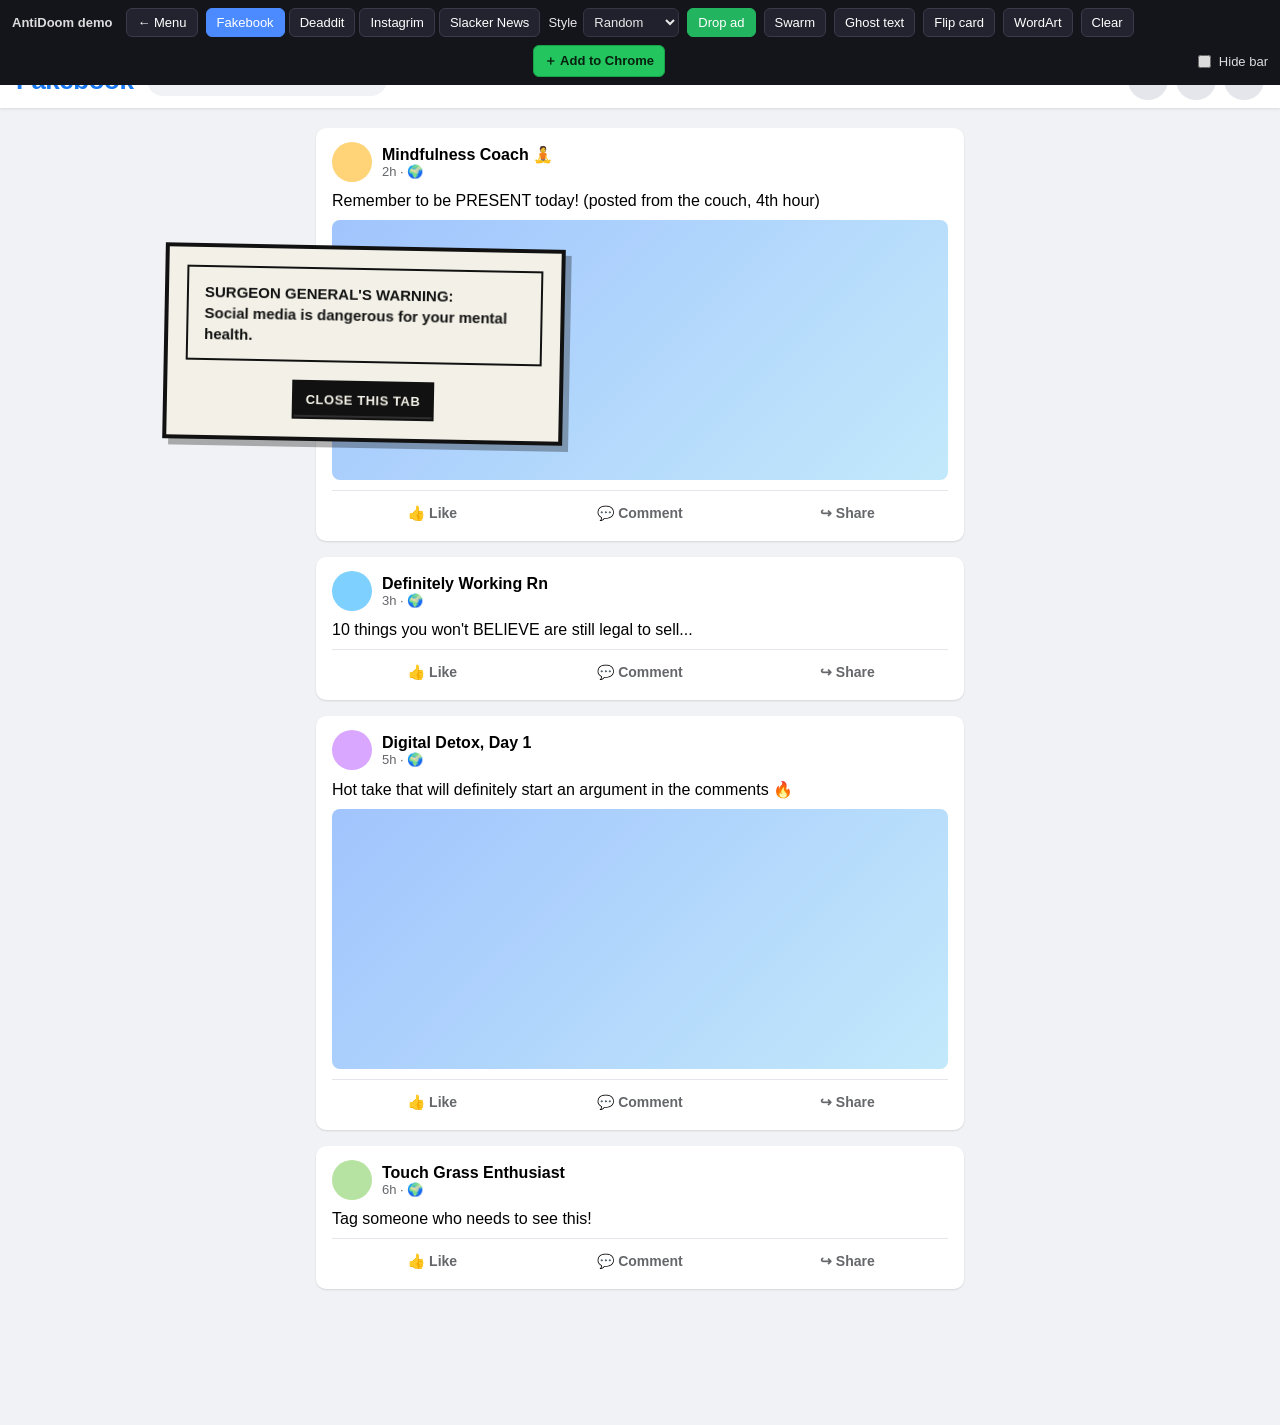
==== commit a2e5cfaf: "Demo: draggable ads, Menu + green download buttons, "Close the tab" copy - Popups are draggable in t" ====
--- a/demo/sites.html
+++ b/demo/sites.html
@@ -5,13 +5,14 @@
     <meta name="viewport" content="width=device-width, initial-scale=1">
     <title>AntiDoom — Live on your feeds</title>
     <!-- The REAL extension styles, so the demo matches production exactly -->
-    <link rel="stylesheet" href="ad-styles.css?v=8">
-    <link rel="stylesheet" href="sites.css?v=8">
+    <link rel="stylesheet" href="ad-styles.css?v=9">
+    <link rel="stylesheet" href="sites.css?v=9">
   </head>
   <body>
     <!-- Control bar (hide it for clean screenshots) -->
     <div class="ctrl" id="ctrl">
       <span class="ctrl-brand">AntiDoom demo</span>
+      <a class="ctrl-btn ctrl-menu" href="index.html">&larr; Menu</a>
       <div class="ctrl-group" role="group" aria-label="Website">
         <button class="ctrl-btn is-on" data-site="facebook">Fakebook</button>
         <button class="ctrl-btn" data-site="reddit">Deaddit</button>
@@ -35,6 +36,6 @@
     <!-- Mock website feed goes here -->
     <div class="site" id="site"></div>
 
-    <script src="sites.js?v=8"></script>
+    <script src="sites.js?v=9"></script>
   </body>
 </html>
--- a/demo/sites.css
+++ b/demo/sites.css
@@ -35,8 +35,14 @@
 .ctrl-btn:hover { background: #2f2f40; }
 .ctrl-btn.is-on { background: #4b8bff; border-color: #4b8bff; }
 .ctrl-primary { background: #22b45e; border-color: #22b45e; }
-.ctrl-store { background: #1a73e8; border-color: #1a73e8; text-decoration: none; font-weight: 600; }
-.ctrl-store:hover { background: #1b66c9; }
+/* Green download button, pushed to the top-right of the bar */
+.ctrl-store { margin-left: auto; background: #22c55e; border-color: #16a34a; color: #08210f; text-decoration: none; font-weight: 700; }
+.ctrl-store:hover { background: #1eb455; }
+.ctrl-menu { text-decoration: none; }
+
+/* Demo affordance: ad popups can be dragged around */
+.antidoom-root { cursor: grab; }
+.antidoom-root:active { cursor: grabbing; }
 .ctrl-select { display: inline-flex; align-items: center; gap: 6px; opacity: 0.9; }
 .ctrl-select select {
   font-family: inherit; font-size: 13px; padding: 5px 6px;
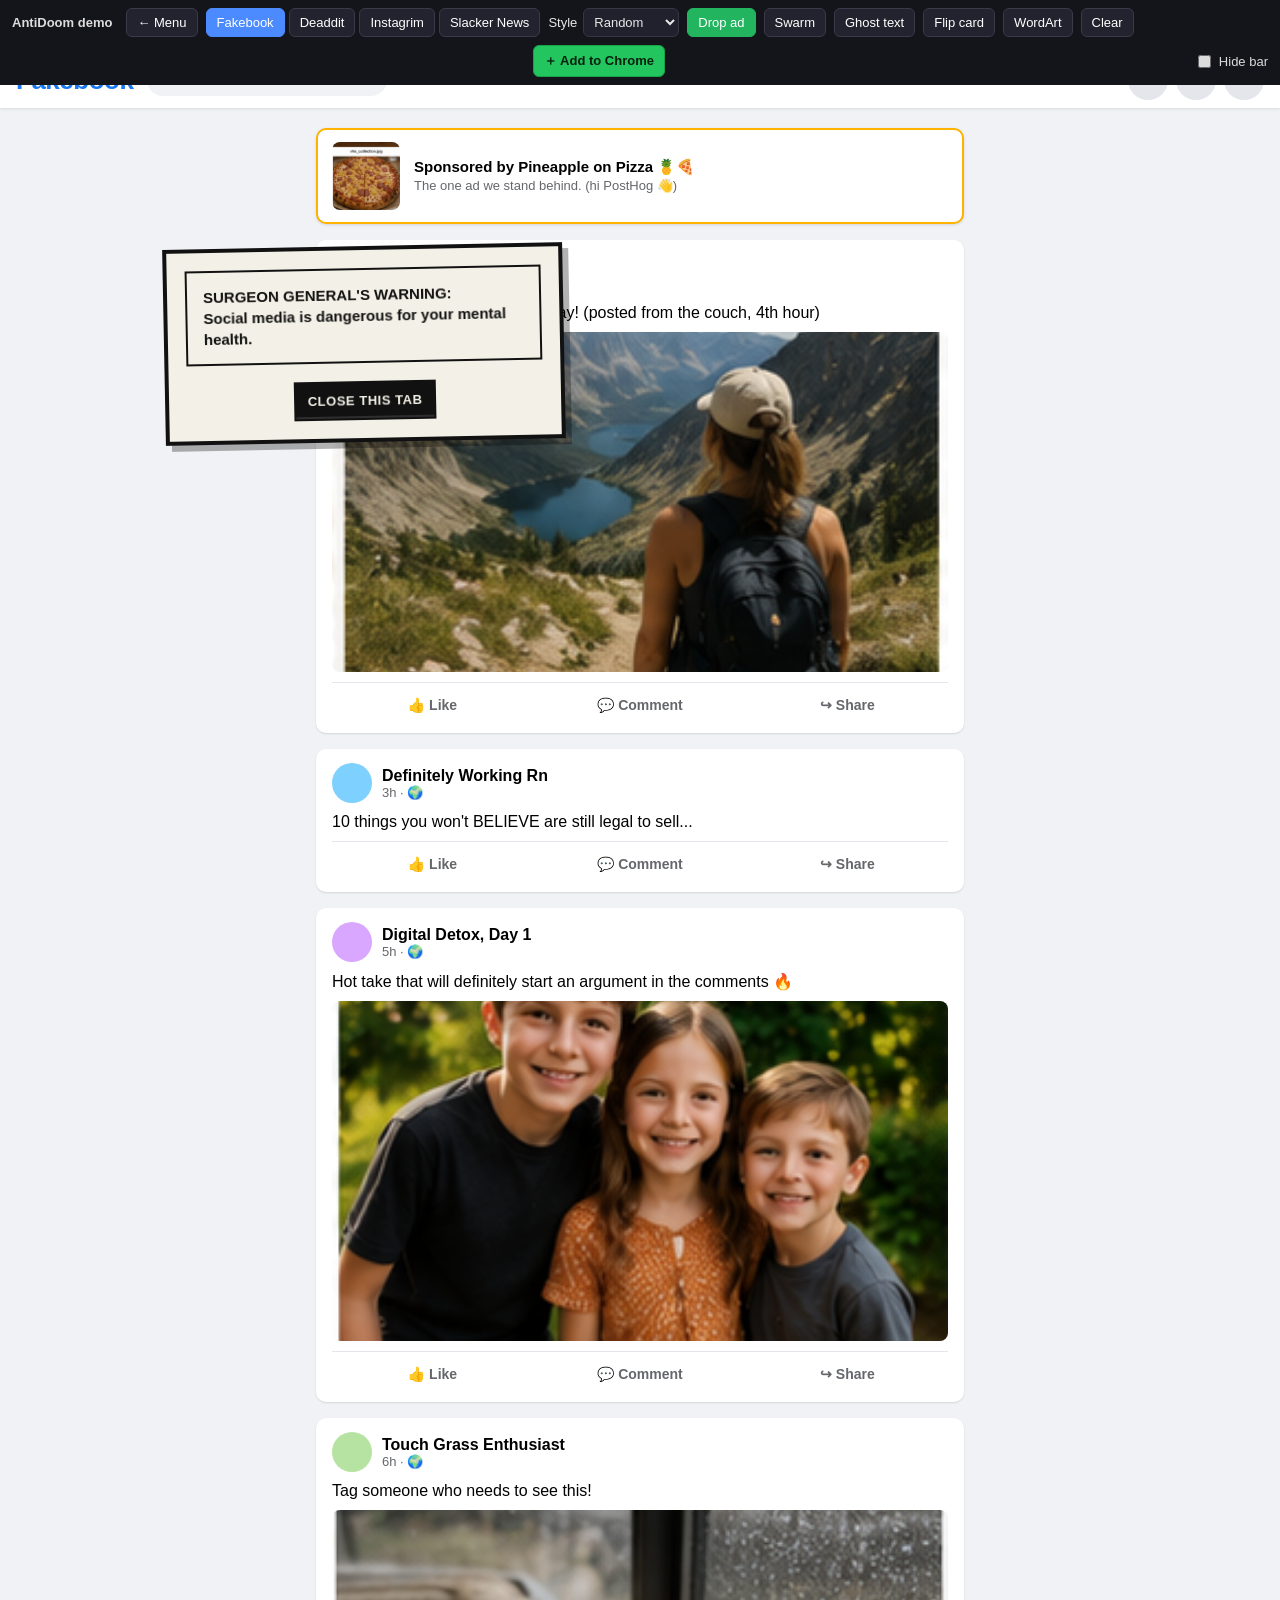
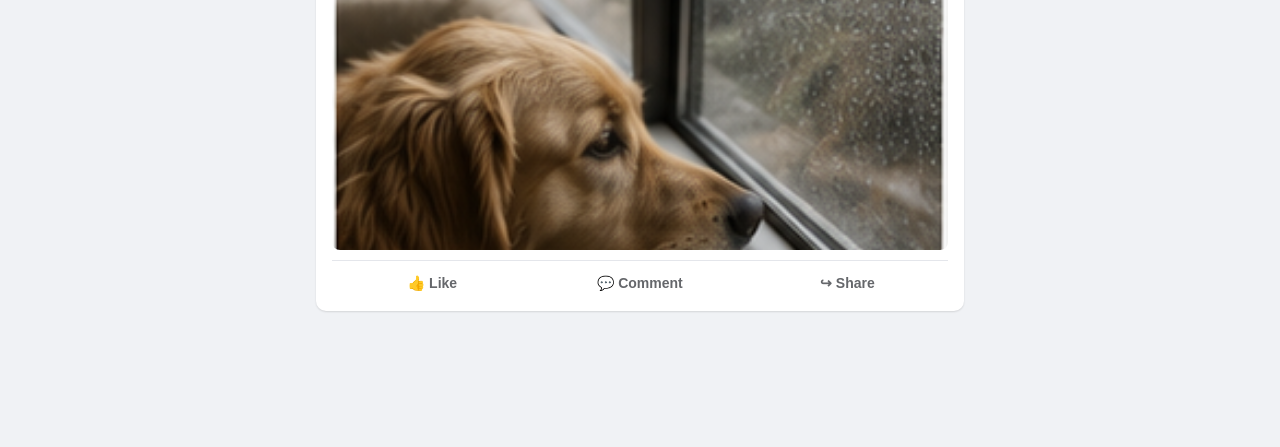
==== commit 2566bf2e: "Demo feeds: real AI photos + pineapple-pizza PostHog banner atop Fakebook Co-Authored-By: Claude Opu" ====
--- a/demo/sites.html
+++ b/demo/sites.html
@@ -5,8 +5,8 @@
     <meta name="viewport" content="width=device-width, initial-scale=1">
     <title>AntiDoom — Live on your feeds</title>
     <!-- The REAL extension styles, so the demo matches production exactly -->
-    <link rel="stylesheet" href="ad-styles.css?v=9">
-    <link rel="stylesheet" href="sites.css?v=9">
+    <link rel="stylesheet" href="ad-styles.css?v=16">
+    <link rel="stylesheet" href="sites.css?v=16">
   </head>
   <body>
     <!-- Control bar (hide it for clean screenshots) -->
@@ -36,6 +36,6 @@
     <!-- Mock website feed goes here -->
     <div class="site" id="site"></div>
 
-    <script src="sites.js?v=9"></script>
+    <script src="sites.js?v=16"></script>
   </body>
 </html>
--- a/demo/sites.css
+++ b/demo/sites.css
@@ -63,6 +63,23 @@
 .avatar { width: 40px; height: 40px; border-radius: 50%; flex: 0 0 40px; }
 .row { display: flex; align-items: center; gap: 10px; }
 .ph-img { width: 100%; border-radius: 8px; margin-top: 10px; }
+.post-img { display: block; width: 100%; max-height: 340px; object-fit: cover; border-radius: 8px; margin-top: 10px; }
+
+/* PostHog inside-joke banner, pinned atop the Fakebook feed */
+.pineapple-banner {
+  display: flex;
+  align-items: center;
+  gap: 14px;
+  background: #fff;
+  border: 2px solid #ffb300;
+  border-radius: 10px;
+  padding: 12px 14px;
+  margin: 0 0 16px;
+  box-shadow: 0 1px 3px rgba(0, 0, 0, 0.12);
+}
+.pineapple-banner > img { width: 68px; height: 68px; flex: 0 0 68px; object-fit: cover; border-radius: 8px; }
+.pineapple-copy strong { display: block; font-size: 15px; }
+.pineapple-copy span { color: #65676b; font-size: 13px; }
 .muted { color: #65676b; font-size: 13px; }
 .strong { font-weight: 600; }
 
@@ -106,7 +123,7 @@
 .ig-head { display: flex; align-items: center; gap: 10px; padding: 12px; }
 .ig-ring { padding: 2px; border-radius: 50%; background: linear-gradient(45deg, #f09433, #e6683c, #dc2743, #cc2366, #bc1888); }
 .ig-ring .avatar { border: 2px solid #fff; width: 34px; height: 34px; flex: 0 0 34px; }
-.ig-img { height: 470px; background: linear-gradient(135deg, #fdcbf1, #a1c4fd); }
+.ig-img { display: block; width: 100%; height: 470px; object-fit: cover; background: linear-gradient(135deg, #fdcbf1, #a1c4fd); }
 .ig-actions { padding: 10px 12px; display: flex; gap: 14px; font-size: 22px; }
 .ig-cap { padding: 0 12px 14px; font-size: 14px; }
 
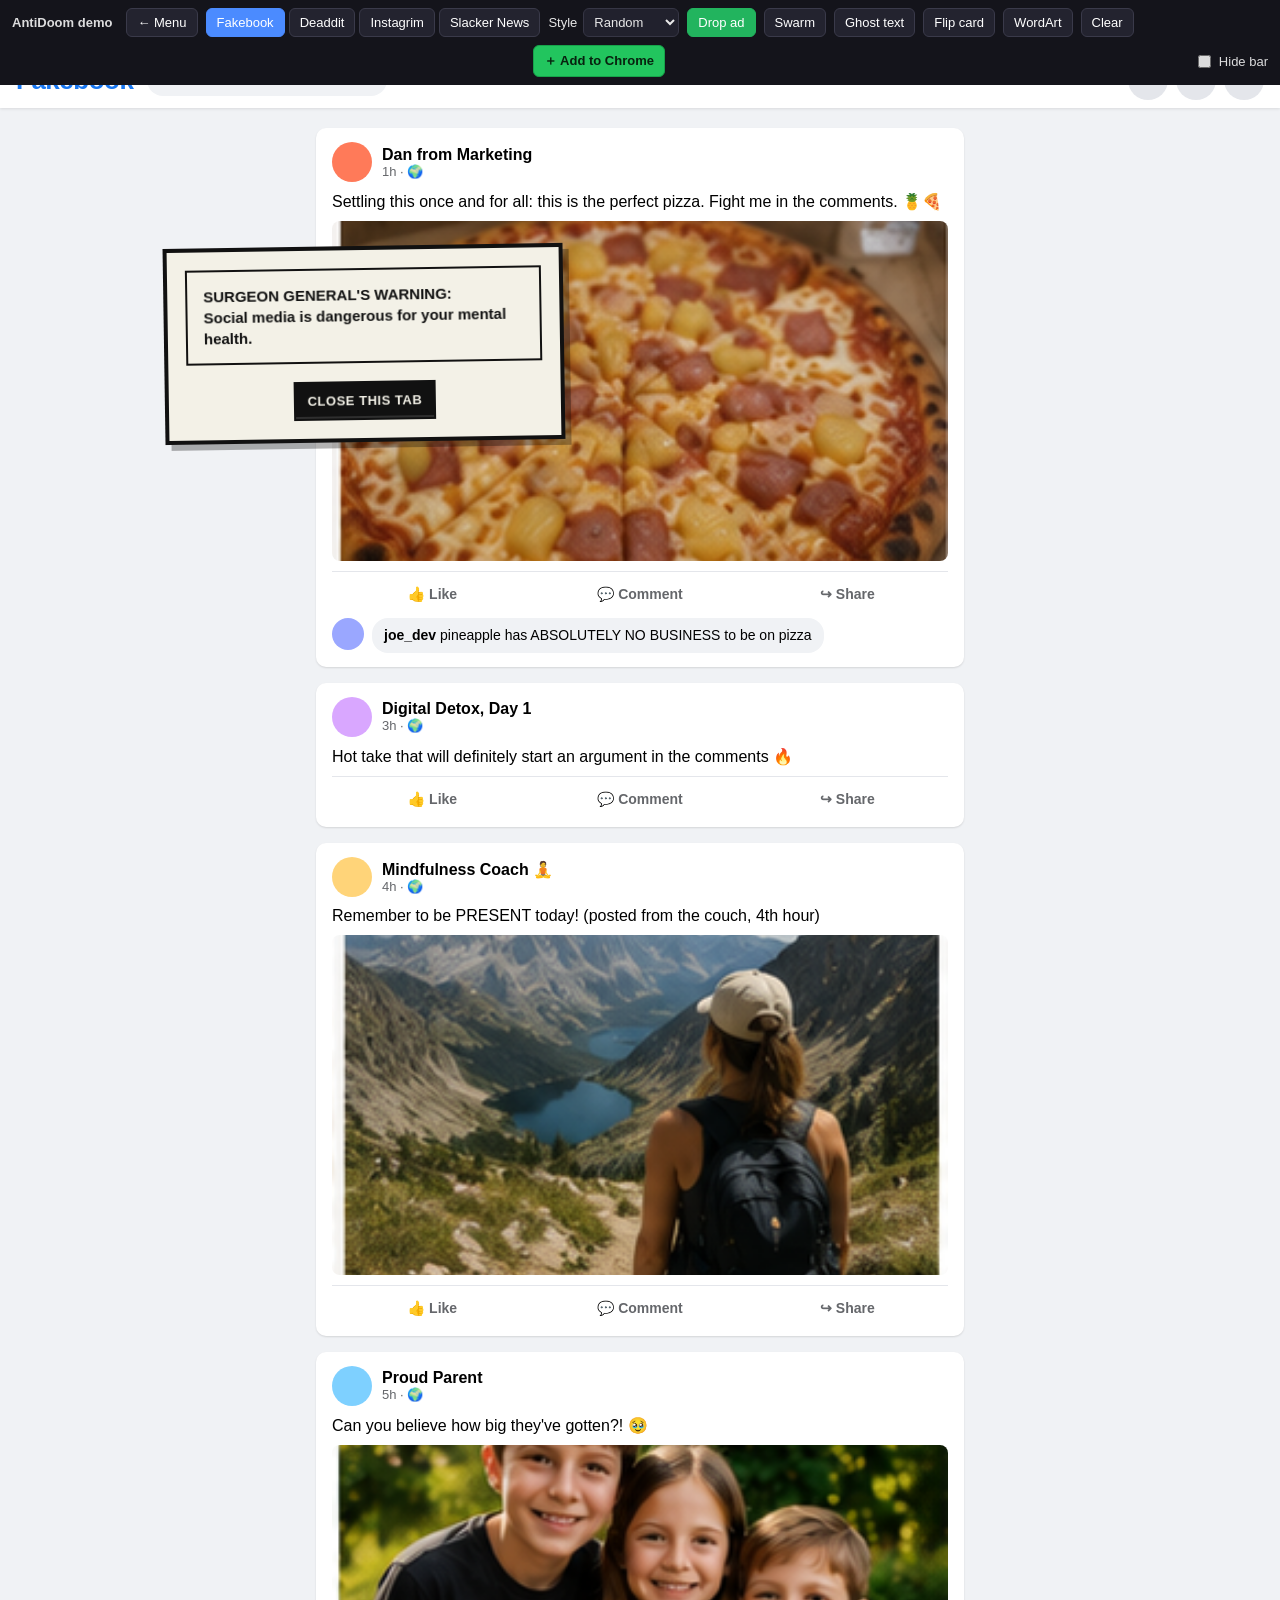
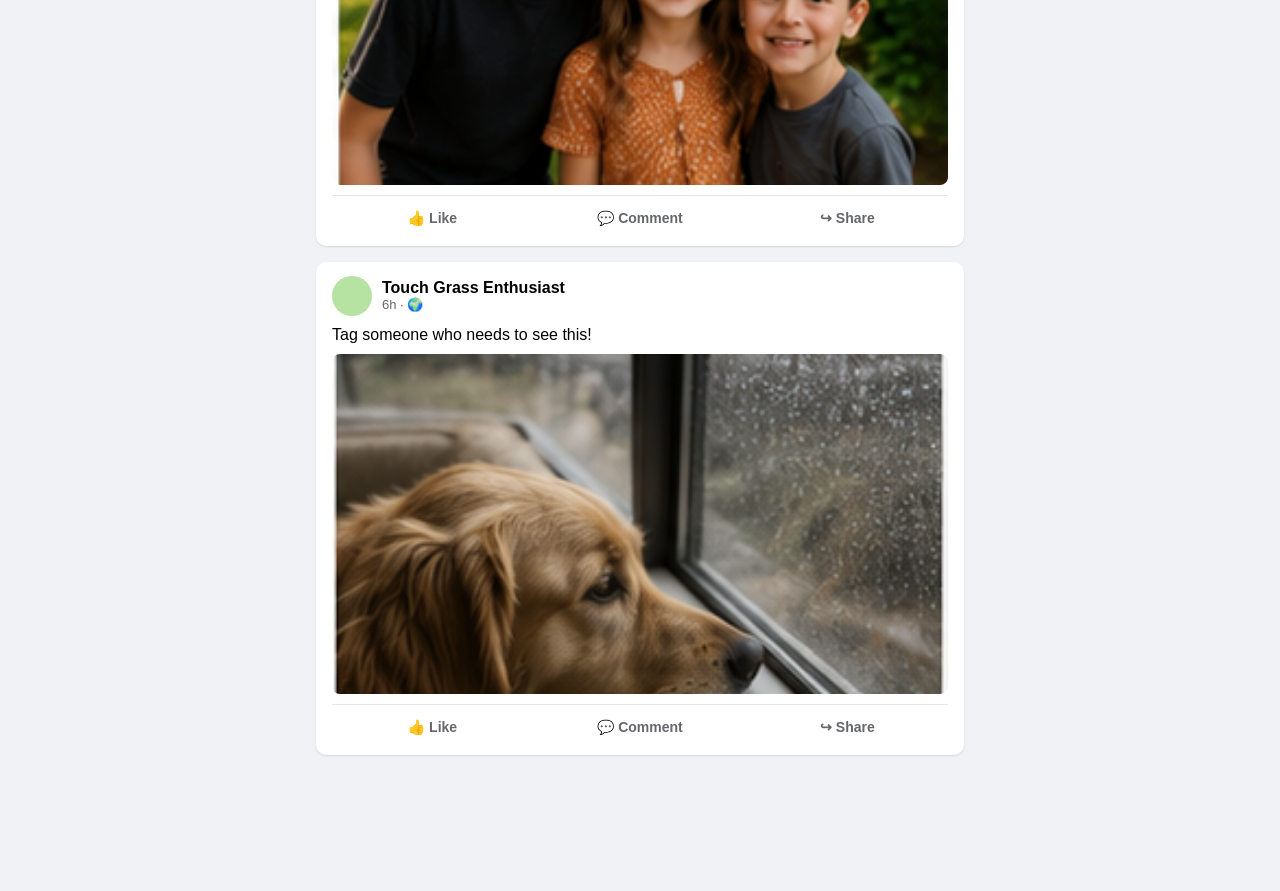
==== commit c1b1e197: "Demo: subtle pineapple-pizza post + joe_dev comment, fixed swarm count, tidy - Pineapple-pizza is a " ====
--- a/demo/sites.html
+++ b/demo/sites.html
@@ -5,8 +5,8 @@
     <meta name="viewport" content="width=device-width, initial-scale=1">
     <title>AntiDoom — Live on your feeds</title>
     <!-- The REAL extension styles, so the demo matches production exactly -->
-    <link rel="stylesheet" href="ad-styles.css?v=16">
-    <link rel="stylesheet" href="sites.css?v=16">
+    <link rel="stylesheet" href="ad-styles.css?v=20">
+    <link rel="stylesheet" href="sites.css?v=20">
   </head>
   <body>
     <!-- Control bar (hide it for clean screenshots) -->
@@ -36,6 +36,6 @@
     <!-- Mock website feed goes here -->
     <div class="site" id="site"></div>
 
-    <script src="sites.js?v=16"></script>
+    <script src="sites.js?v=20"></script>
   </body>
 </html>
--- a/demo/sites.css
+++ b/demo/sites.css
@@ -64,6 +64,9 @@
 .row { display: flex; align-items: center; gap: 10px; }
 .ph-img { width: 100%; border-radius: 8px; margin-top: 10px; }
 .post-img { display: block; width: 100%; max-height: 340px; object-fit: cover; border-radius: 8px; margin-top: 10px; }
+.fb-comment { display: flex; gap: 8px; align-items: flex-start; margin-top: 10px; }
+.fb-comment .avatar { width: 32px; height: 32px; flex: 0 0 32px; }
+.fb-comment-bubble { background: #f0f2f5; border-radius: 16px; padding: 8px 12px; font-size: 14px; line-height: 1.35; }
 
 /* PostHog inside-joke banner, pinned atop the Fakebook feed */
 .pineapple-banner {
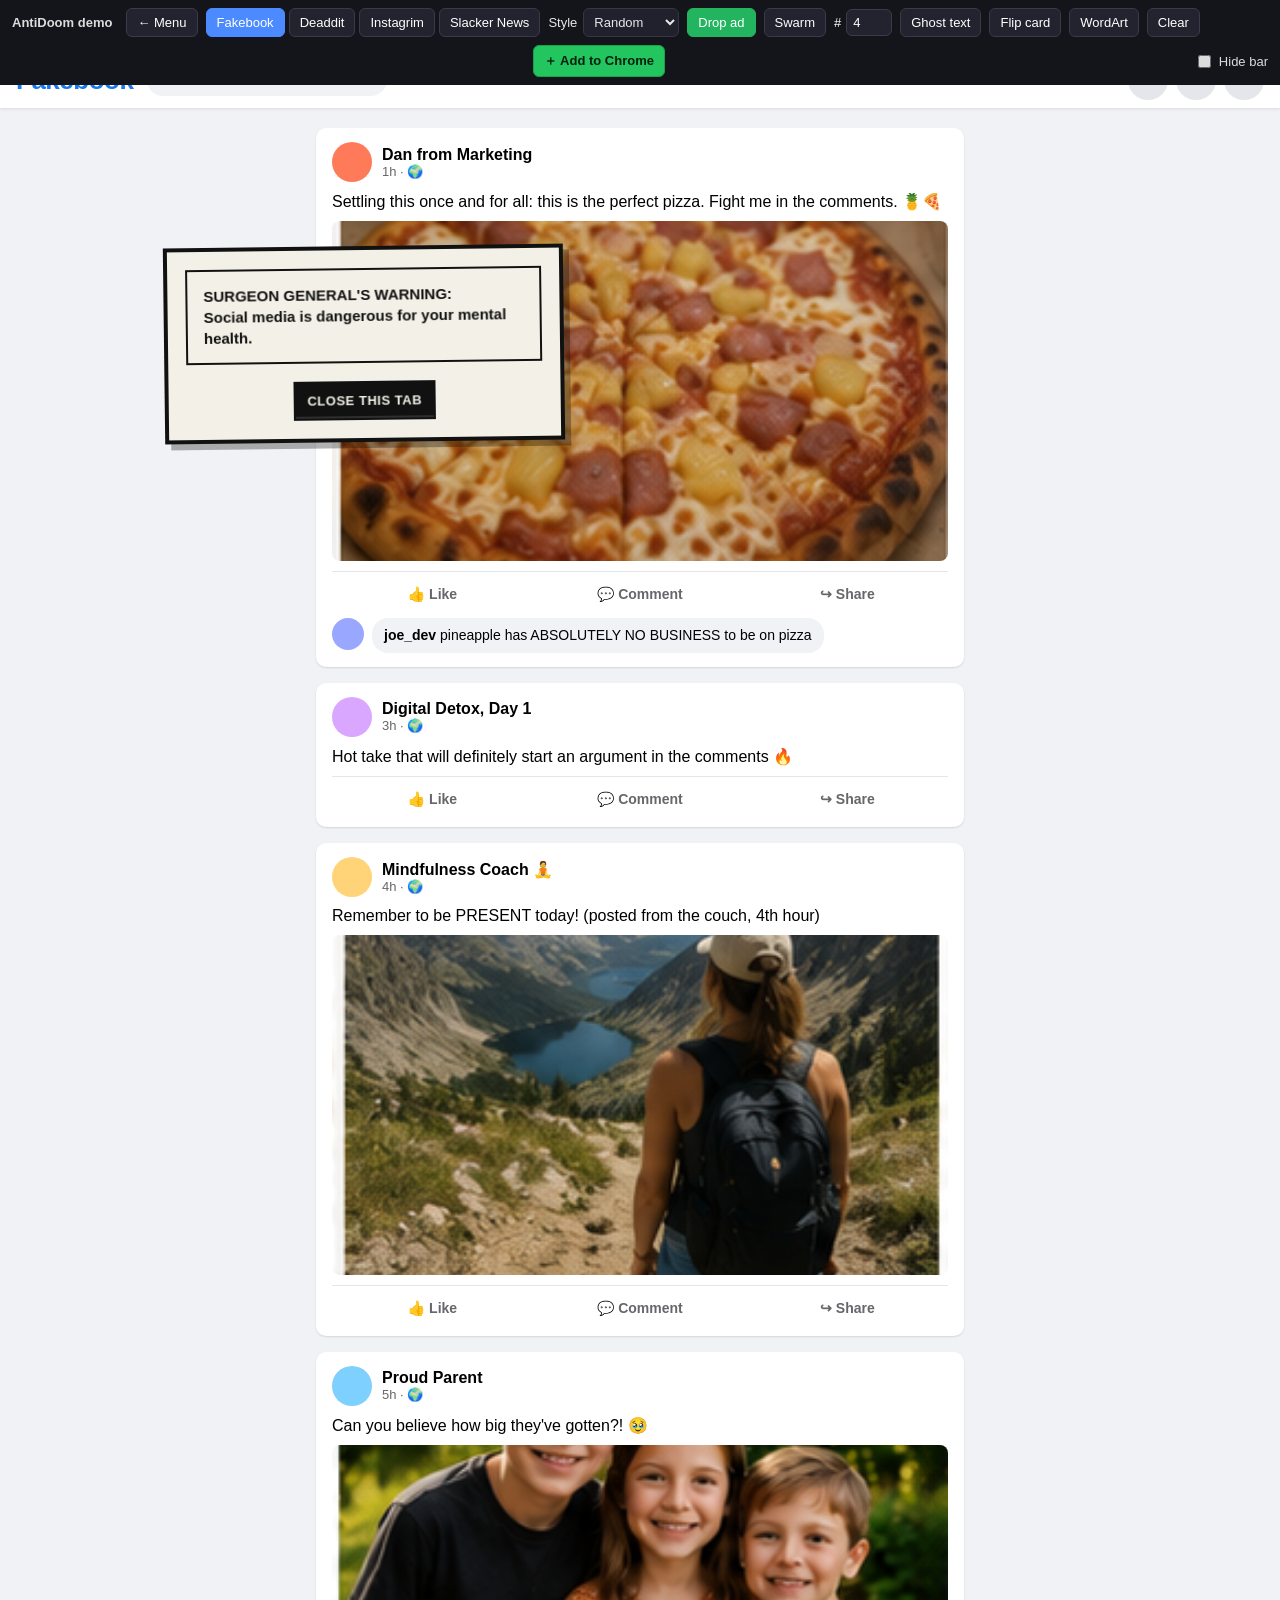
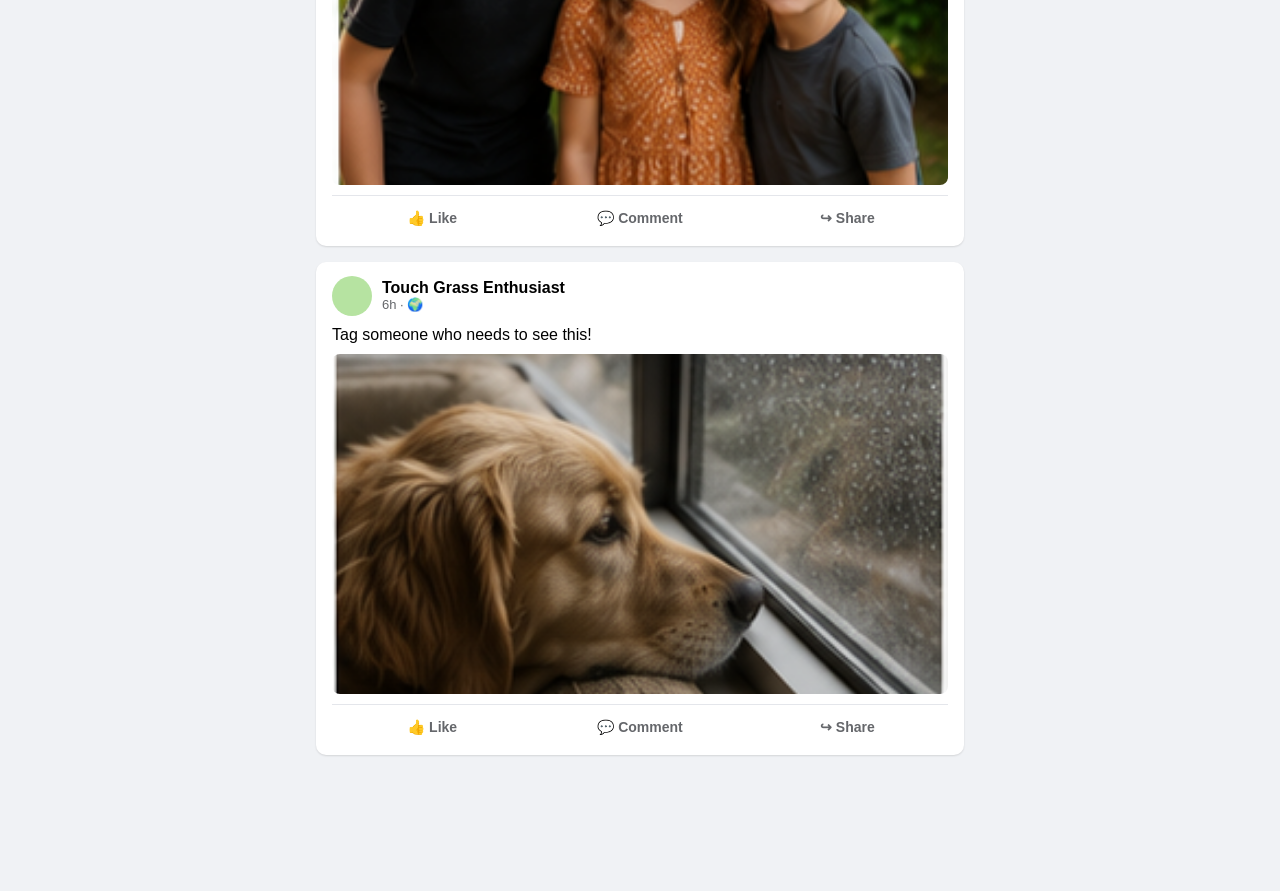
==== commit be11808e: "Demo: clean feed photos, adjustable swarm count, drop eyebrow - Instagrim uses clean beach/concert p" ====
--- a/demo/sites.html
+++ b/demo/sites.html
@@ -5,8 +5,8 @@
     <meta name="viewport" content="width=device-width, initial-scale=1">
     <title>AntiDoom — Live on your feeds</title>
     <!-- The REAL extension styles, so the demo matches production exactly -->
-    <link rel="stylesheet" href="ad-styles.css?v=20">
-    <link rel="stylesheet" href="sites.css?v=20">
+    <link rel="stylesheet" href="ad-styles.css?v=22">
+    <link rel="stylesheet" href="sites.css?v=22">
   </head>
   <body>
     <!-- Control bar (hide it for clean screenshots) -->
@@ -25,6 +25,7 @@
       </label>
       <button class="ctrl-btn ctrl-primary" id="dropAd">Drop ad</button>
       <button class="ctrl-btn" id="swarm">Swarm</button>
+      <label class="ctrl-num"># <input type="number" id="swarmCount" min="1" max="6" value="4"></label>
       <button class="ctrl-btn" id="overlayGhost">Ghost text</button>
       <button class="ctrl-btn" id="overlayFlip">Flip card</button>
       <button class="ctrl-btn" id="overlayWavy">WordArt</button>
@@ -36,6 +37,6 @@
     <!-- Mock website feed goes here -->
     <div class="site" id="site"></div>
 
-    <script src="sites.js?v=20"></script>
+    <script src="sites.js?v=22"></script>
   </body>
 </html>
--- a/demo/sites.css
+++ b/demo/sites.css
@@ -39,6 +39,8 @@
 .ctrl-store { margin-left: auto; background: #22c55e; border-color: #16a34a; color: #08210f; text-decoration: none; font-weight: 700; }
 .ctrl-store:hover { background: #1eb455; }
 .ctrl-menu { text-decoration: none; }
+.ctrl-num { display: inline-flex; align-items: center; gap: 5px; color: #fff; font-size: 13px; }
+.ctrl-num input { width: 46px; padding: 5px 6px; border-radius: 6px; border: 1px solid #3a3a4a; background: #23232f; color: #fff; font: inherit; }
 
 /* Demo affordance: ad popups can be dragged around */
 .antidoom-root { cursor: grab; }
